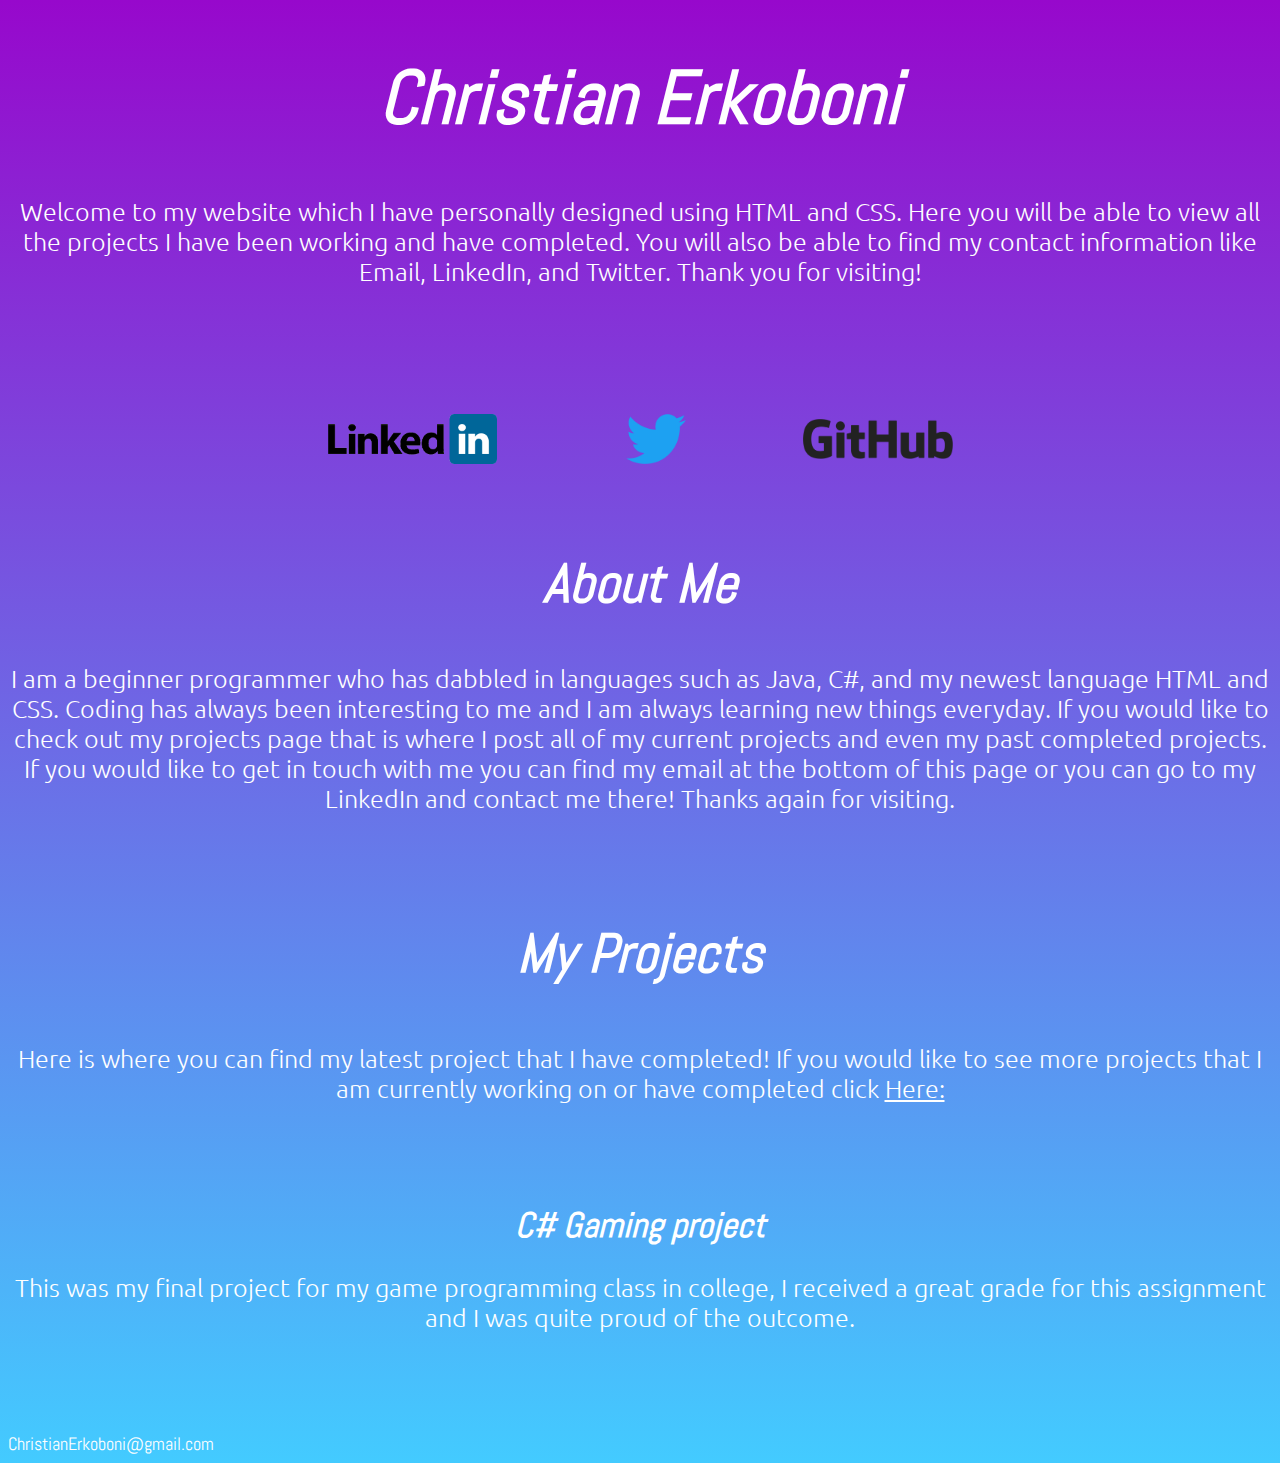
==== index.html @ 76d72758 "added a new project at the bottom of page as well as hover effects for both title of project and the" ====
<!DOCTYPE html>
<html>
<head>
  <title>Christian Erkoboni</title>
  <link href="style.css" type="text/css" rel="stylesheet">
  <link href="https://fonts.googleapis.com/css?family=Abel|Ubuntu:300,400" rel="stylesheet">
</head>
<body>
  <h1>Christian Erkoboni </h1>
  <p class="paragraph"> Welcome to my website which I have personally
    designed using HTML and CSS.  Here you will be able
    to view all the projects I have been working and have completed.
    You will also be able to find my contact information like Email,
    LinkedIn, and Twitter.  Thank you for visiting!
  </p>
  <table style="width:50%">
    <tr>
      <td class="TD"><a href="https://www.linkedin.com/in/christianerkoboni">
        <img class="image1"src="logo-linkedin.png">
      </a>
      <td class="TD2"><a href="https://www.twitter.com/StatusFloww">
        <img class="image2"src="Twitter_bird_logo_2012.svg.png">
      </a>
      <td class="TD3"><a href="https://github.com/ChristianErkoboni">
        <img class="image3"src="GitHub-Logo.png">
      </a>
    </tr>
  </table>
  <h2>About Me </h2>
  <p class="paragraph2"> I am a beginner programmer who has dabbled in languages such as Java, C#, and
  my newest language HTML and CSS.  Coding has always been interesting to me and
  I am always learning new things everyday.  If you would like to check out my projects
  page that is where I post all of my current projects and even my past completed
  projects.  If you would like to get in touch with me you can find my email at
  the bottom of this page or you can go to my LinkedIn and contact me there!
  Thanks again for visiting.
</p>
<h3>My Projects</h3>
<p class="paragraph3">
  Here is where you can find my latest project that I have completed!  If you
  would like to see more projects that I am currently working on or have completed
  click <a class="here-hover"href="//ChristianErkoboni.github.io/projects.html">
    Here:
  </a>
</p>
<h4>
  <a class="gaming-project"href="https://github.com/ChristianErkoboni/C-First-Person-Game">
      C# Gaming project
  </a>
</h4>
<p class="paragraph4"> This was my final project for my game programming class in college, I received
  a great grade for this assignment and I was quite proud of the outcome.
  <nav>
    <ul>
    </ul>
  </nav>
  <footer>ChristianErkoboni@gmail.com</footer>
</body>
</html>
---- style.css ----
body {
  font-family: 'Ubuntu', sans-serif;
  color: white;
  min-height: 100vh;
  background-image: linear-gradient( 0deg, #43CBFF 0%, #9708CC 100%);
  font-weight: lighter;
}

h1 {
  font-size: 75px;
  font-style: italic;
  text-align: center;
  font-family: 'Abel', sans-serif;
}

h2 {
  font-size: 55px;
  font-style: italic;
  text-align: center;
  font-family: 'Abel', sans-serif;
}

h3 {
  font-size: 55px;
  font-style: italic;
  text-align: center;
  font-family: 'Abel', sans-serif;
}

h4 {
  font-style: italic;
  text-align: center;
  font-family: 'Abel', sans-serif;
}

footer {
  font-size: 18px;
  font-family: 'Abel', sans-serif;
}

p {
  font-size: 25px;
  text-align: center;
  line-height: 1.2;
}

a {
  font-size: 25px;
  color: white;
}
li {
  margin-bottom: 10px;
}

table{
  margin:auto;
  margin-bottom: 75px;
}

.image1{
  height: 50px;
  width: 170px;
}

.image2{
  height: 50px;
  width: 60px;
}

.image3{
  height: 40px;
  width: 150px;
}

.TD{
  text-align: left;
}

.TD2{
  text-align: center;
}

.TD3{
  text-align: right;
}

.projects{
  background-image: linear-gradient( 90deg, #623AA2 0%, #F97794 100%);
  font-family: 'Ubuntu', sans-serif;
  font-weight: lighter;
  min-height:100vh;
}

.project-header{
  font-size: 75px;
  font-family: 'Ubuntu', sans-serif;
  font-weight: lighter;
}

.paragraph{
  font-size: 25px;
  text-align: center;
  line-height: 1.2;
  padding-bottom: 100px;
}

.paragraph2{
  font-size: 25px;
  text-align: center;
  line-height: 1.2;
  padding-bottom: 50px;
}

.paragraph3{
  margin-bottom: 100px;
}

.paragraph4{
  margin-bottom: 100px;
}

.gaming-project{
  text-decoration: none;
  font-size: 35px;
}

.gaming-project:hover{
  text-decoration: none;
  font-size: 35px;
  background-color: transparent;
  color: black;
}

.here-hover:hover{
  background-color: transparent;
  color: black;
}
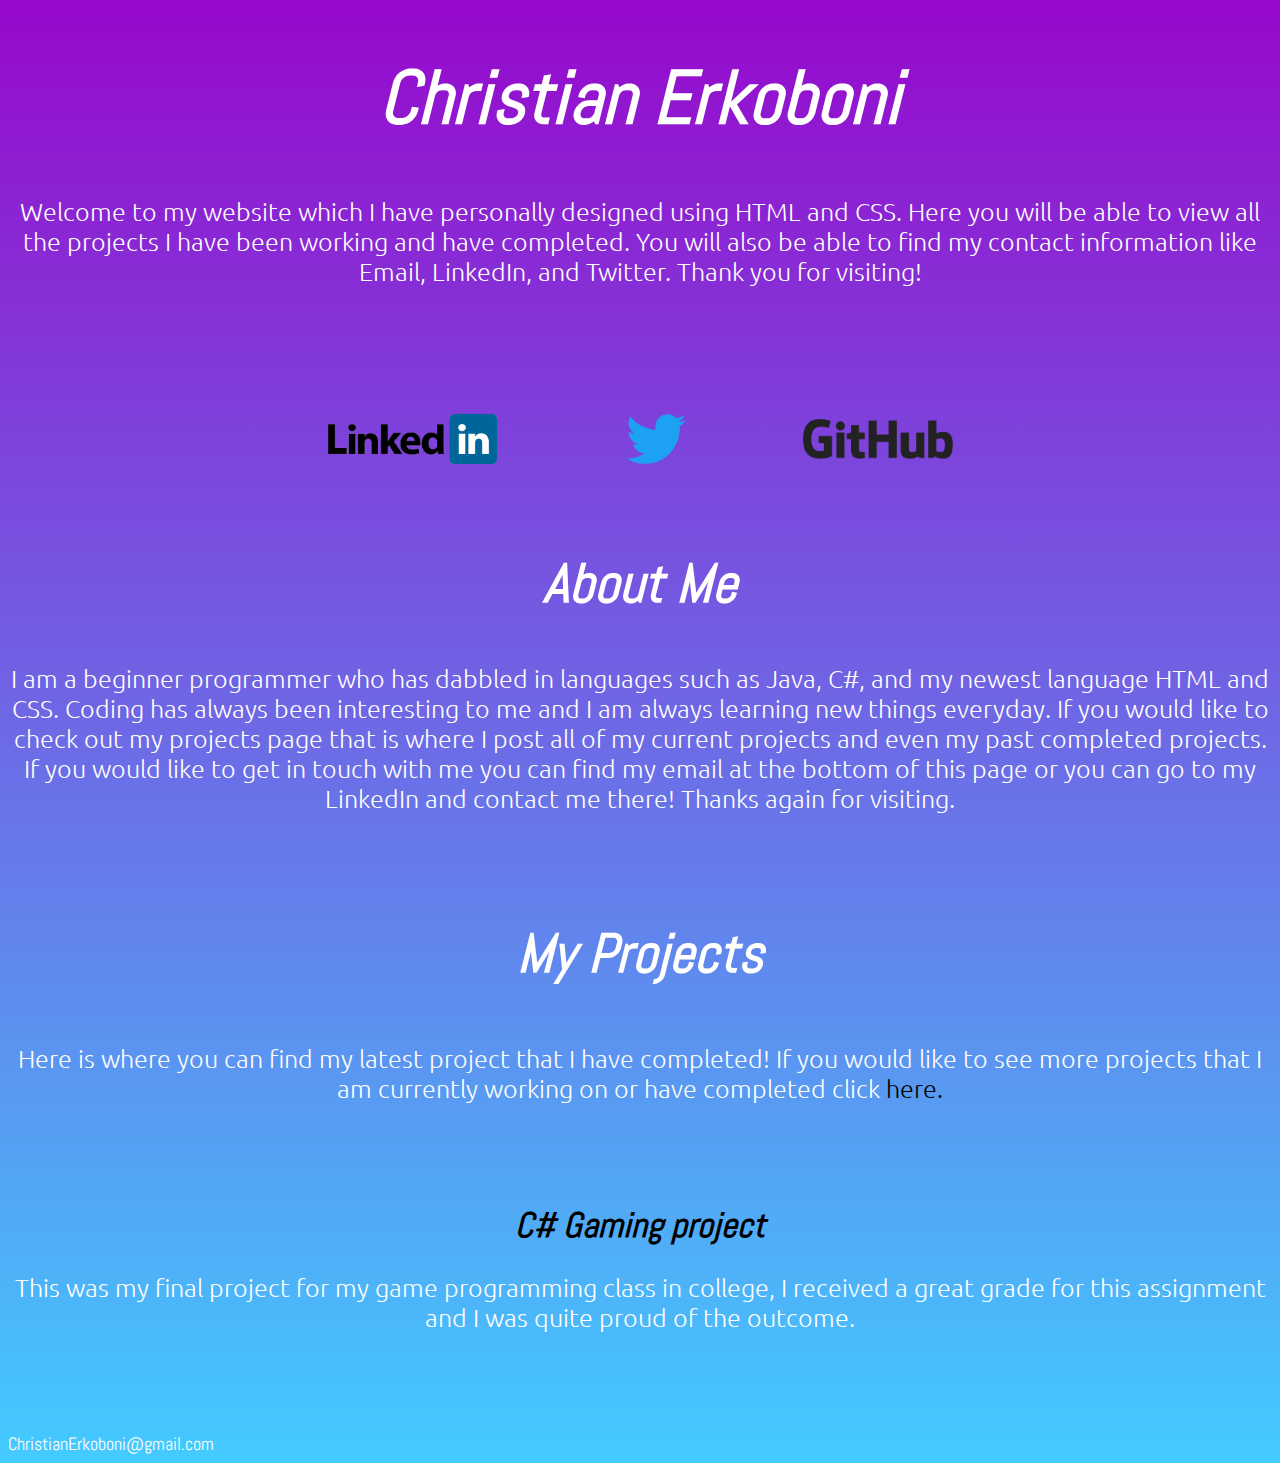
==== commit ee6460b8: "Changed the hover color of the hyperlinks" ====
--- a/index.html
+++ b/index.html
@@ -40,7 +40,7 @@
   Here is where you can find my latest project that I have completed!  If you
   would like to see more projects that I am currently working on or have completed
   click <a class="here-hover"href="//ChristianErkoboni.github.io/projects.html">
-    Here:
+    here.
   </a>
 </p>
 <h4>
--- a/style.css
+++ b/style.css
@@ -122,16 +122,23 @@
 .gaming-project{
   text-decoration: none;
   font-size: 35px;
+  color: black;
 }
 
 .gaming-project:hover{
   text-decoration: none;
   font-size: 35px;
   background-color: transparent;
+  color: rgb(2, 48, 108);
+}
+
+.here-hover{
   color: black;
+  background-color: transparent;
+  text-decoration: none;
 }
 
 .here-hover:hover{
   background-color: transparent;
-  color: black;
+  color: rgb(2, 48, 108);
 }
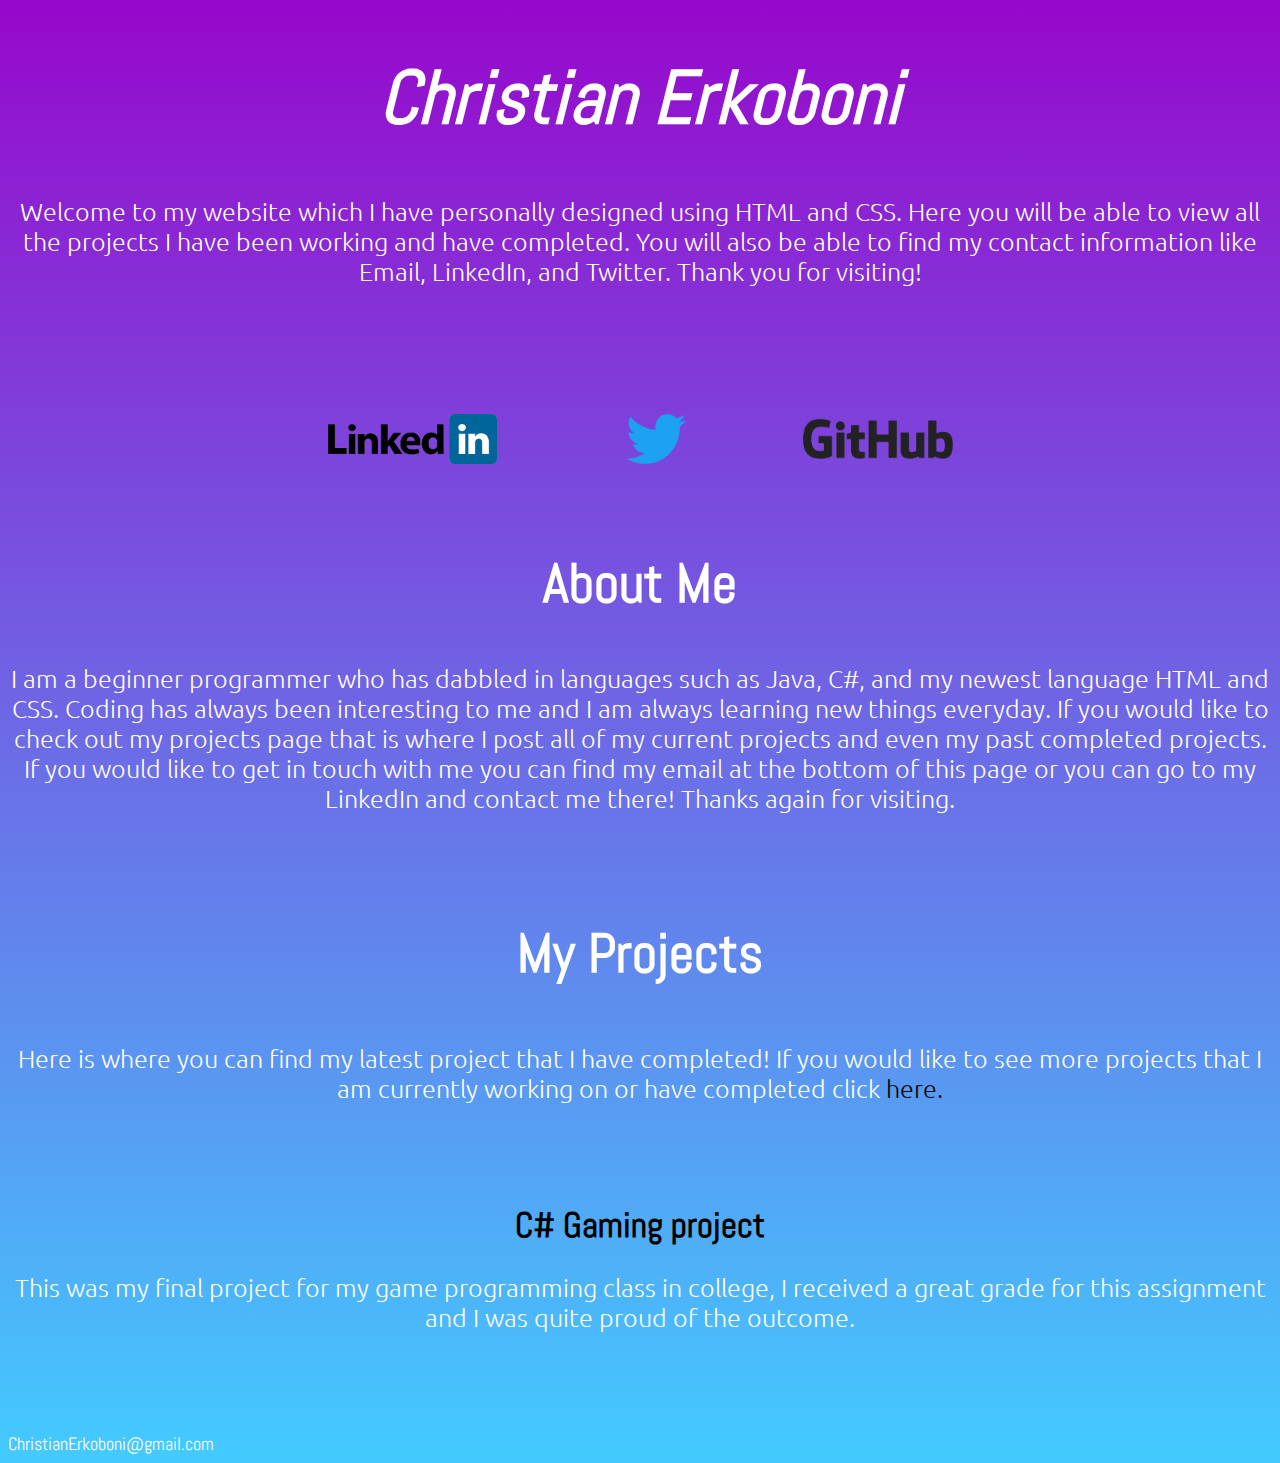
==== commit ed1461a1: "got rid of nav" ====
--- a/index.html
+++ b/index.html
@@ -50,10 +50,6 @@
 </h4>
 <p class="paragraph4"> This was my final project for my game programming class in college, I received
   a great grade for this assignment and I was quite proud of the outcome.
-  <nav>
-    <ul>
-    </ul>
-  </nav>
   <footer>ChristianErkoboni@gmail.com</footer>
 </body>
 </html>
--- a/style.css
+++ b/style.css
@@ -15,20 +15,20 @@
 
 h2 {
   font-size: 55px;
-  font-style: italic;
+  font-style: normal;
   text-align: center;
   font-family: 'Abel', sans-serif;
 }
 
 h3 {
   font-size: 55px;
-  font-style: italic;
+  font-style: normal;
   text-align: center;
   font-family: 'Abel', sans-serif;
 }
 
 h4 {
-  font-style: italic;
+  font-style: normal;
   text-align: center;
   font-family: 'Abel', sans-serif;
 }
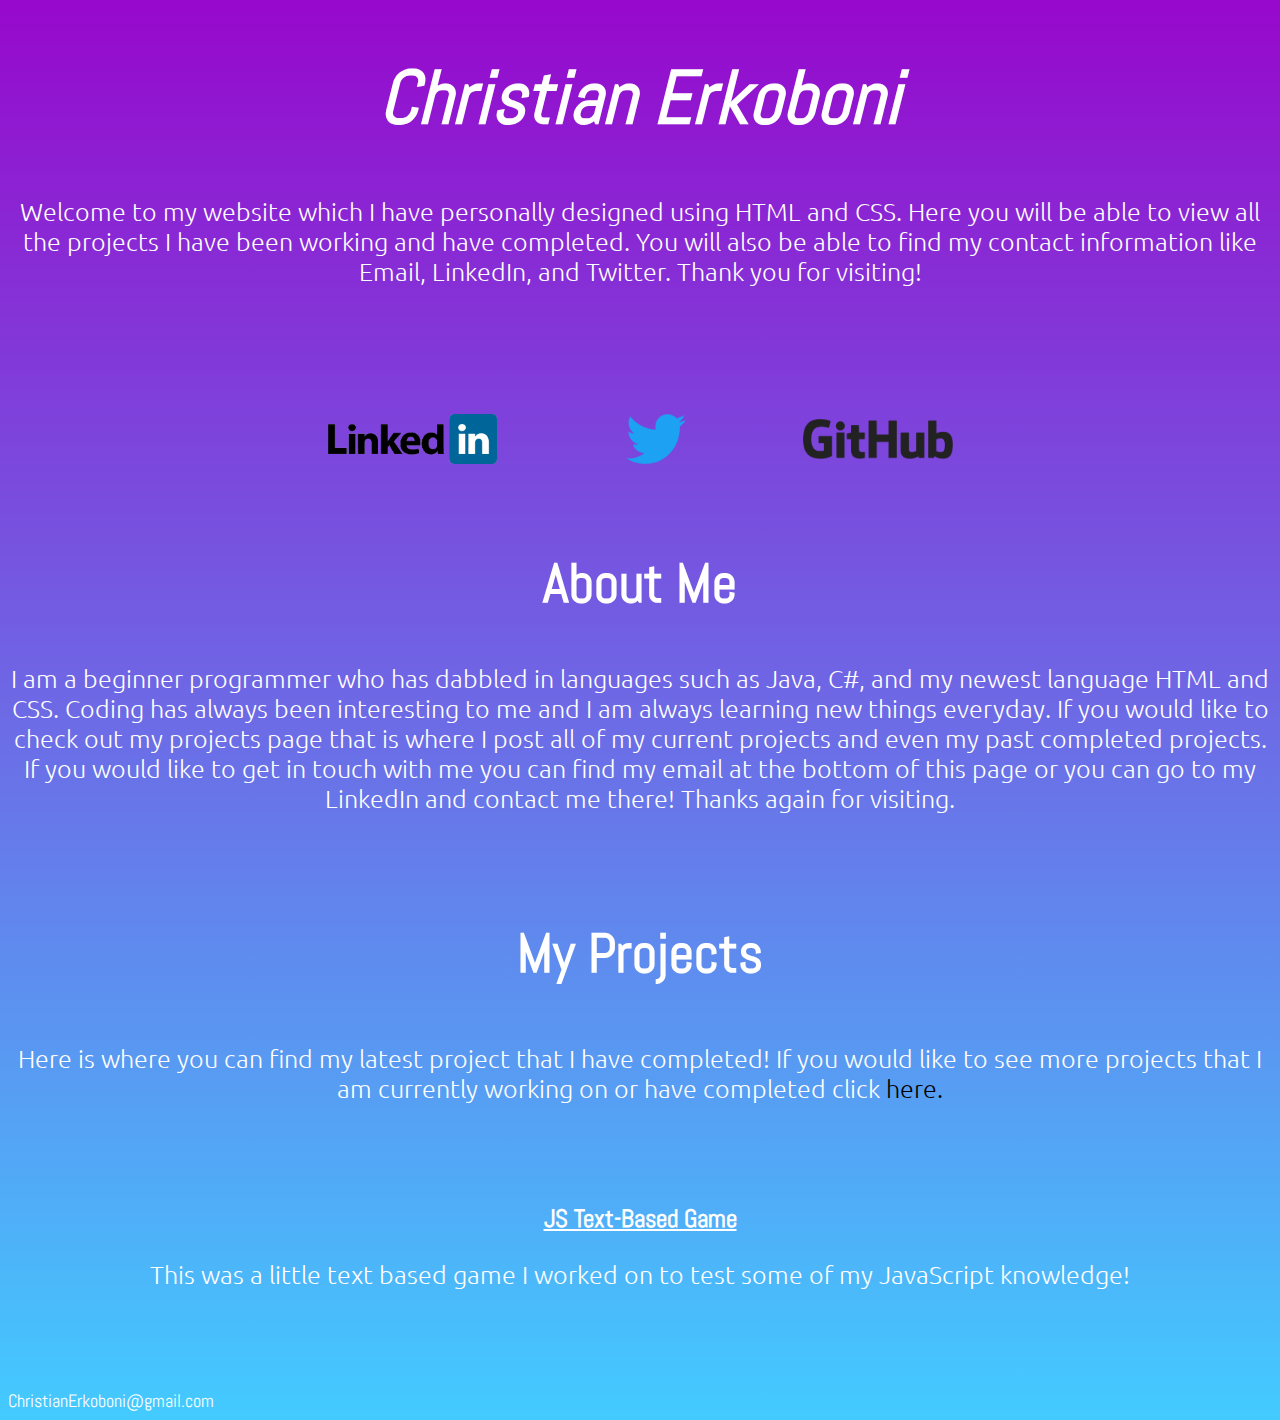
==== commit b12e101d: "Added new project to webpage and moved C# proj to project page" ====
--- a/index.html
+++ b/index.html
@@ -4,6 +4,7 @@
   <title>Christian Erkoboni</title>
   <link href="style.css" type="text/css" rel="stylesheet">
   <link href="https://fonts.googleapis.com/css?family=Abel|Ubuntu:300,400" rel="stylesheet">
+  <script>src = "script.js"></script>
 </head>
 <body>
   <h1>Christian Erkoboni </h1>
@@ -44,12 +45,11 @@
   </a>
 </p>
 <h4>
-  <a class="gaming-project"href="https://github.com/ChristianErkoboni/C-First-Person-Game">
-      C# Gaming project
+  <a class="text-based game"href="https://codepen.io/ChristianErkoboni/pen/WOKRBL?editors=1010">
+      JS Text-Based Game
   </a>
 </h4>
-<p class="paragraph4"> This was my final project for my game programming class in college, I received
-  a great grade for this assignment and I was quite proud of the outcome.
+<p class="paragraph4"> This was a little text based game I worked on to test some of my JavaScript knowledge!
   <footer>ChristianErkoboni@gmail.com</footer>
 </body>
 </html>
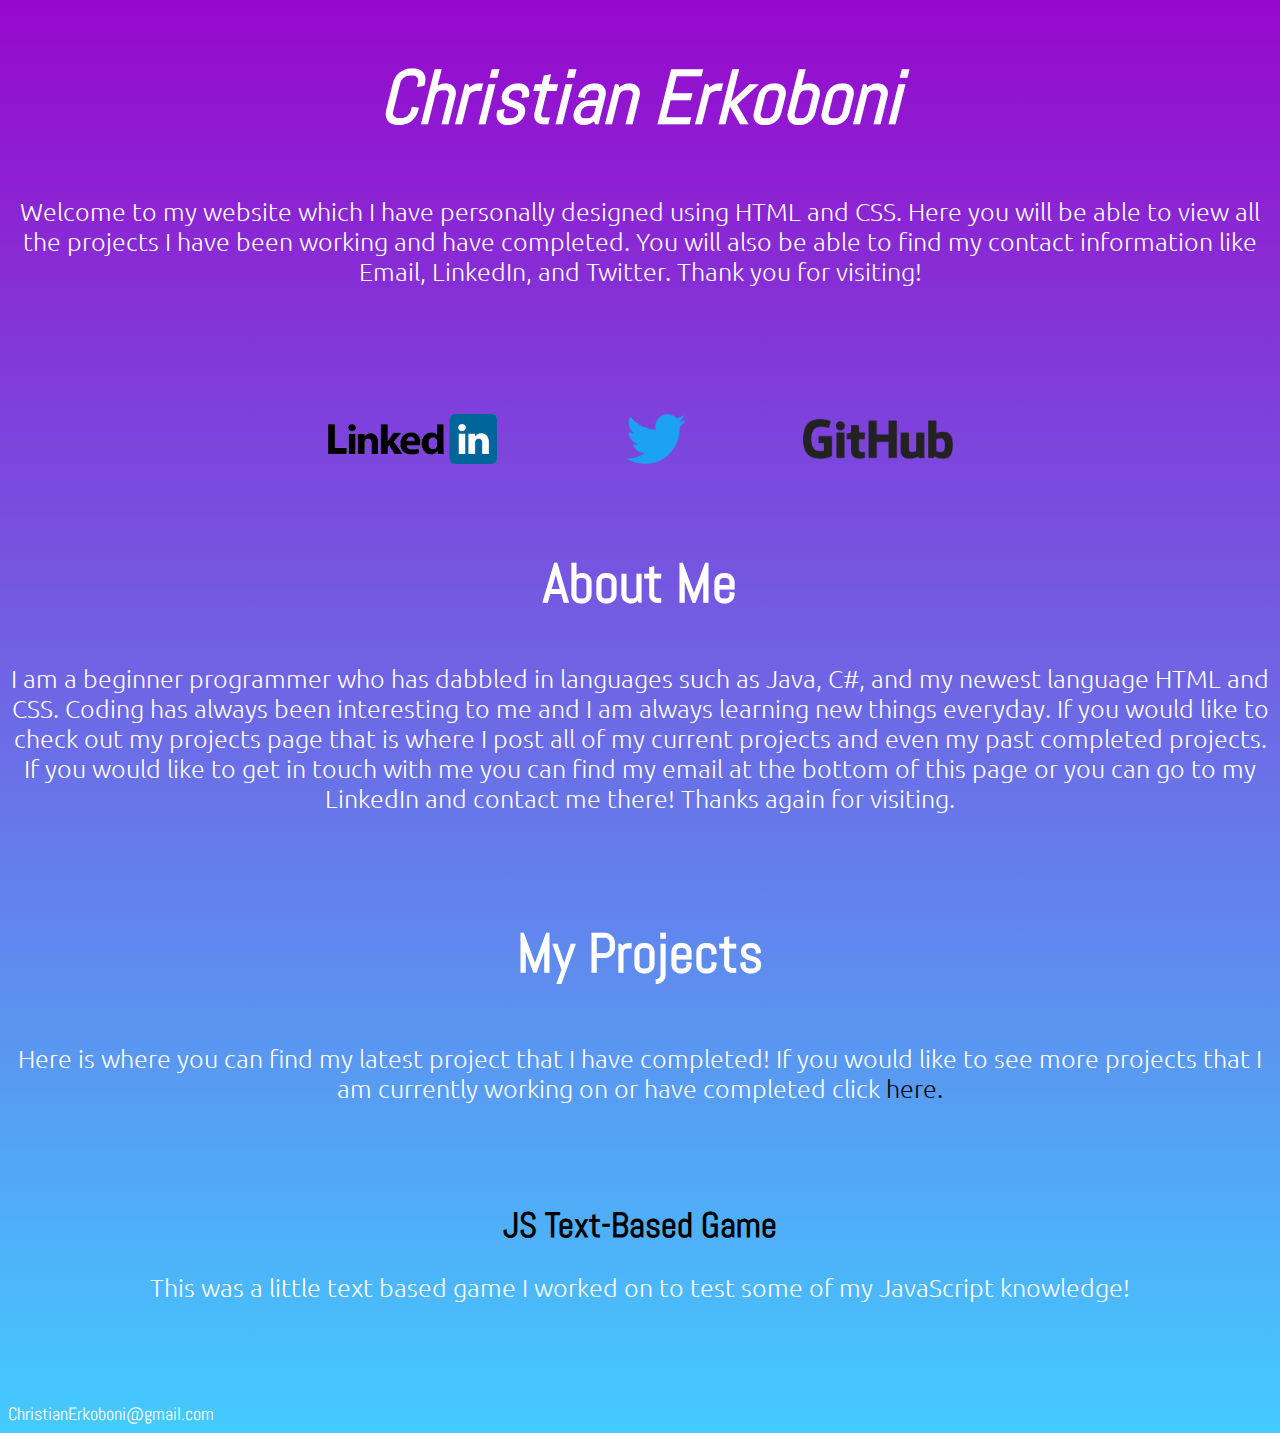
==== commit a5cda2ff: "Changed font sizes" ====
--- a/index.html
+++ b/index.html
@@ -45,7 +45,7 @@
   </a>
 </p>
 <h4>
-  <a class="text-based game"href="https://codepen.io/ChristianErkoboni/pen/WOKRBL?editors=1010">
+  <a class="text-based"href="https://codepen.io/ChristianErkoboni/pen/WOKRBL?editors=1010">
       JS Text-Based Game
   </a>
 </h4>
--- a/style.css
+++ b/style.css
@@ -125,6 +125,19 @@
   color: black;
 }
 
+.text-based{
+  text-decoration: none;
+  font-size: 35px;
+  color: black;
+}
+
+.text-based:hover{
+  text-decoration: none;
+  font-size: 35px;
+  background-color: transparent;
+  color: rgb(2, 48, 108);
+}
+
 .gaming-project:hover{
   text-decoration: none;
   font-size: 35px;
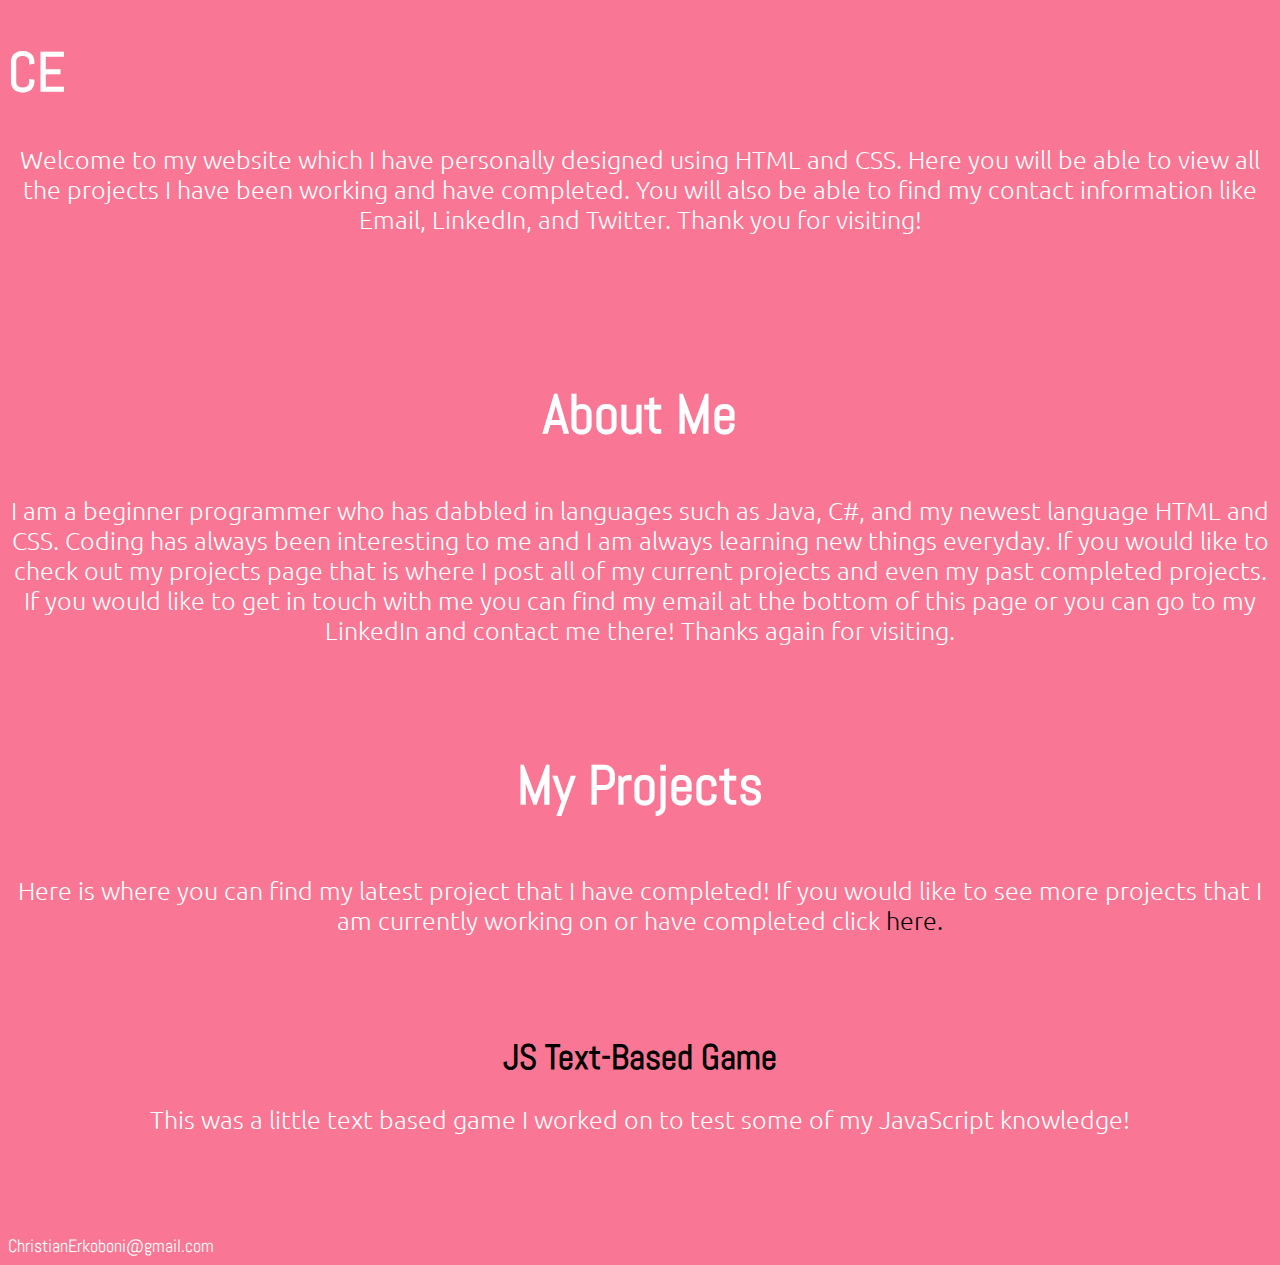
==== commit d5a82a76: "made structure changes to files" ====
--- a/index.html
+++ b/index.html
@@ -4,29 +4,16 @@
   <title>Christian Erkoboni</title>
   <link href="style.css" type="text/css" rel="stylesheet">
   <link href="https://fonts.googleapis.com/css?family=Abel|Ubuntu:300,400" rel="stylesheet">
-  <script>src = "script.js"></script>
+  <script>src = "script.js" </script>
 </head>
 <body>
-  <h1>Christian Erkoboni </h1>
+  <h1><span>C<span>hristian</span></span><span>E<span>rkoboni</span></span></h1>
   <p class="paragraph"> Welcome to my website which I have personally
     designed using HTML and CSS.  Here you will be able
     to view all the projects I have been working and have completed.
     You will also be able to find my contact information like Email,
     LinkedIn, and Twitter.  Thank you for visiting!
   </p>
-  <table style="width:50%">
-    <tr>
-      <td class="TD"><a href="https://www.linkedin.com/in/christianerkoboni">
-        <img class="image1"src="logo-linkedin.png">
-      </a>
-      <td class="TD2"><a href="https://www.twitter.com/StatusFloww">
-        <img class="image2"src="Twitter_bird_logo_2012.svg.png">
-      </a>
-      <td class="TD3"><a href="https://github.com/ChristianErkoboni">
-        <img class="image3"src="GitHub-Logo.png">
-      </a>
-    </tr>
-  </table>
   <h2>About Me </h2>
   <p class="paragraph2"> I am a beginner programmer who has dabbled in languages such as Java, C#, and
   my newest language HTML and CSS.  Coding has always been interesting to me and
--- a/style.css
+++ b/style.css
@@ -1,16 +1,35 @@
 body {
   font-family: 'Ubuntu', sans-serif;
   color: white;
+  background-color: #F97794;
   min-height: 100vh;
-  background-image: linear-gradient( 0deg, #43CBFF 0%, #9708CC 100%);
   font-weight: lighter;
 }
 
 h1 {
-  font-size: 75px;
-  font-style: italic;
-  text-align: center;
+  font-size: 55px;
+  text-align: left;
   font-family: 'Abel', sans-serif;
+}
+
+h1>span {
+  display:inline-block;
+}
+
+h1 span span {
+  display:inline-block;
+  max-width:0;
+  overflow: hidden;
+  transition: max-width 1s;
+  vertical-align: bottom;
+}
+
+h1 span span::after {
+  content: '\00a0'
+}
+
+h1:hover span span {
+  max-width: 300px;
 }
 
 h2 {
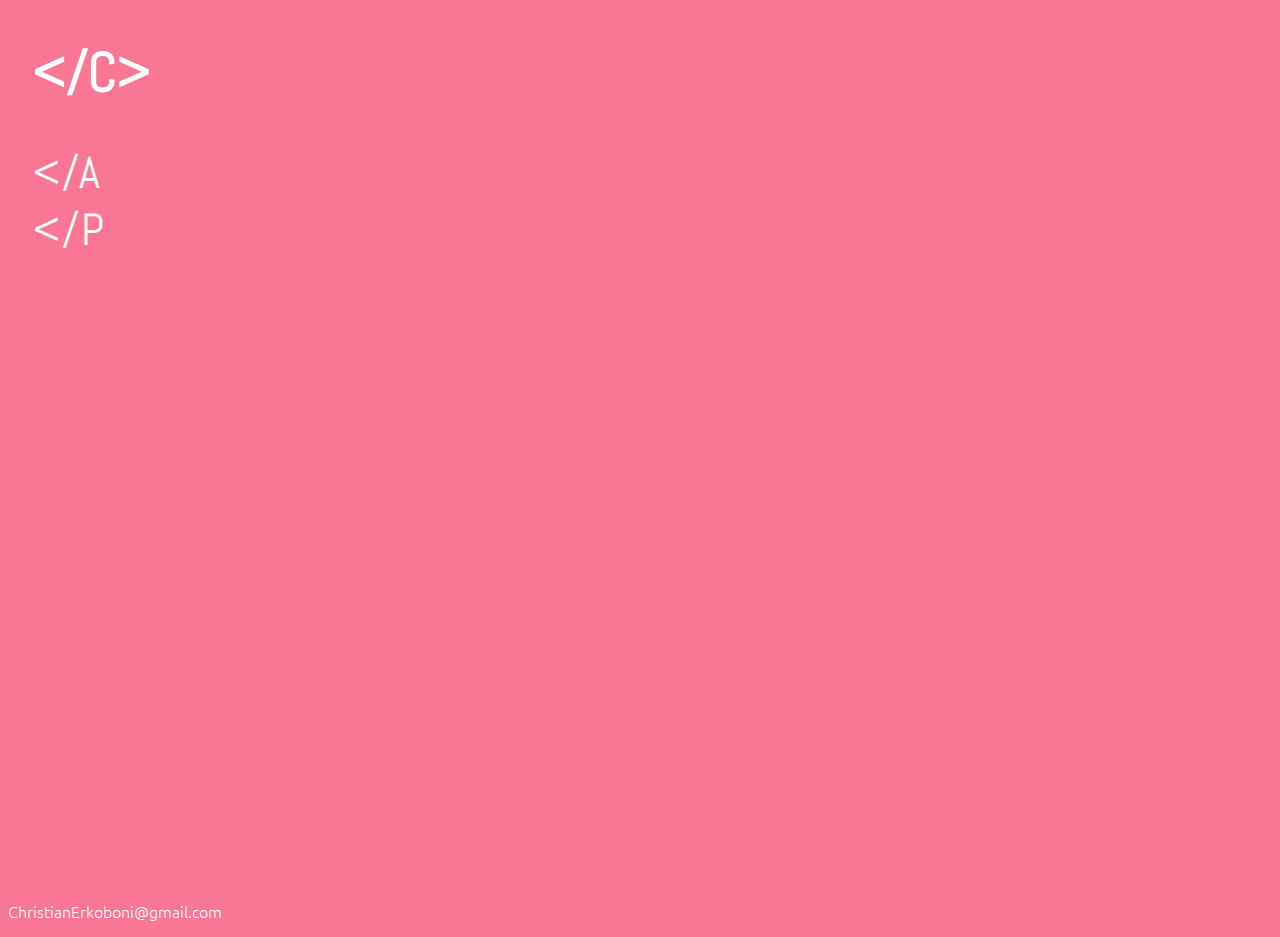
==== commit 0f5bbe29: "added new anchors and new animations" ====
--- a/index.html
+++ b/index.html
@@ -7,36 +7,18 @@
   <script>src = "script.js" </script>
 </head>
 <body>
-  <h1><span>C<span>hristian</span></span><span>E<span>rkoboni</span></span></h1>
-  <p class="paragraph"> Welcome to my website which I have personally
-    designed using HTML and CSS.  Here you will be able
-    to view all the projects I have been working and have completed.
-    You will also be able to find my contact information like Email,
-    LinkedIn, and Twitter.  Thank you for visiting!
-  </p>
-  <h2>About Me </h2>
-  <p class="paragraph2"> I am a beginner programmer who has dabbled in languages such as Java, C#, and
-  my newest language HTML and CSS.  Coding has always been interesting to me and
-  I am always learning new things everyday.  If you would like to check out my projects
-  page that is where I post all of my current projects and even my past completed
-  projects.  If you would like to get in touch with me you can find my email at
-  the bottom of this page or you can go to my LinkedIn and contact me there!
-  Thanks again for visiting.
-</p>
-<h3>My Projects</h3>
-<p class="paragraph3">
-  Here is where you can find my latest project that I have completed!  If you
-  would like to see more projects that I am currently working on or have completed
-  click <a class="here-hover"href="//ChristianErkoboni.github.io/projects.html">
-    here.
-  </a>
-</p>
-<h4>
-  <a class="text-based"href="https://codepen.io/ChristianErkoboni/pen/WOKRBL?editors=1010">
-      JS Text-Based Game
-  </a>
-</h4>
-<p class="paragraph4"> This was a little text based game I worked on to test some of my JavaScript knowledge!
-  <footer>ChristianErkoboni@gmail.com</footer>
+  <h1><span>&lt;/C<span>hristian</span></span><span><span>Erkoboni</span>&gt;</span></h1>
+
+  <nav>
+    <a href="aboutme.html" class="aboutMe">
+      <span>&lt;/A<span>bout</span></span><span><span>Me&gt;</span></span>
+    </a>
+  </nav>
+  <nav>
+    <a href="projects.html" class="myProjects">
+      <span>&lt;/P<span>rojects&gt;</span></span>
+    </a>
+  </nav>
+  <footer class="footer">ChristianErkoboni@gmail.com</footer>
 </body>
 </html>
--- a/style.css
+++ b/style.css
@@ -9,6 +9,7 @@
 h1 {
   font-size: 55px;
   text-align: left;
+  padding-left: 25px;
   font-family: 'Abel', sans-serif;
 }
 
@@ -32,145 +33,69 @@
   max-width: 300px;
 }
 
-h2 {
-  font-size: 55px;
-  font-style: normal;
-  text-align: center;
+.aboutMe{
+  font-size: 45px;
+  text-align: left;
+  padding-left: 25px;
   font-family: 'Abel', sans-serif;
+  letter-spacing: 2px;
+  color:white;
 }
 
-h3 {
-  font-size: 55px;
-  font-style: normal;
-  text-align: center;
-  font-family: 'Abel', sans-serif;
+
+.aboutMe>span {
+  display:inline-block;
 }
 
-h4 {
-  font-style: normal;
-  text-align: center;
-  font-family: 'Abel', sans-serif;
+.aboutMe span span {
+  display:inline-block;
+  max-width:0;
+  overflow: hidden;
+  transition: max-width 1s;
+  vertical-align: bottom;
 }
 
-footer {
-  font-size: 18px;
-  font-family: 'Abel', sans-serif;
+.aboutMe span span::after {
+  content: '\00a0'
 }
 
-p {
-  font-size: 25px;
-  text-align: center;
-  line-height: 1.2;
+.aboutMe:hover span span {
+  max-width: 300px;
 }
 
-a {
-  font-size: 25px;
-  color: white;
-}
-li {
-  margin-bottom: 10px;
+.myProjects{
+  font-size: 45px;
+  text-align: left;
+  padding-left: 25px;
+  font-family: 'Abel', sans-serif;
+  letter-spacing: 2px;
+  color:white
 }
 
-table{
-  margin:auto;
-  margin-bottom: 75px;
+.myProjects>span {
+  display:inline-block;
 }
 
-.image1{
-  height: 50px;
-  width: 170px;
+.myProjects span span {
+  display:inline-block;
+  max-width:0;
+  overflow: hidden;
+  transition: max-width 1s;
+  vertical-align: bottom;
 }
 
-.image2{
-  height: 50px;
-  width: 60px;
+.myProjects span span::after {
+  content: '\00a0'
 }
 
-.image3{
-  height: 40px;
-  width: 150px;
+.myProjects:hover span span {
+  max-width: 300px;
 }
 
-.TD{
-  text-align: left;
-}
+html, body {height: 100%}
 
-.TD2{
-  text-align: center;
-}
-
-.TD3{
-  text-align: right;
-}
-
-.projects{
-  background-image: linear-gradient( 90deg, #623AA2 0%, #F97794 100%);
-  font-family: 'Ubuntu', sans-serif;
-  font-weight: lighter;
-  min-height:100vh;
-}
-
-.project-header{
-  font-size: 75px;
-  font-family: 'Ubuntu', sans-serif;
-  font-weight: lighter;
-}
-
-.paragraph{
-  font-size: 25px;
-  text-align: center;
-  line-height: 1.2;
-  padding-bottom: 100px;
-}
-
-.paragraph2{
-  font-size: 25px;
-  text-align: center;
-  line-height: 1.2;
-  padding-bottom: 50px;
-}
-
-.paragraph3{
-  margin-bottom: 100px;
-}
-
-.paragraph4{
-  margin-bottom: 100px;
-}
-
-.gaming-project{
-  text-decoration: none;
-  font-size: 35px;
-  color: black;
-}
-
-.text-based{
-  text-decoration: none;
-  font-size: 35px;
-  color: black;
-}
-
-.text-based:hover{
-  text-decoration: none;
-  font-size: 35px;
-  background-color: transparent;
-  color: rgb(2, 48, 108);
-}
-
-.gaming-project:hover{
-  text-decoration: none;
-  font-size: 35px;
-  background-color: transparent;
-  color: rgb(2, 48, 108);
-}
-
-.here-hover{
-  color: black;
-  background-color: transparent;
-  text-decoration: none;
-}
-
-.here-hover:hover{
-  background-color: transparent;
-  color: rgb(2, 48, 108);
-}
+body > footer {
+  position: sticky;
+  top: 100vh;
+  margin-bottom: 10px;
+}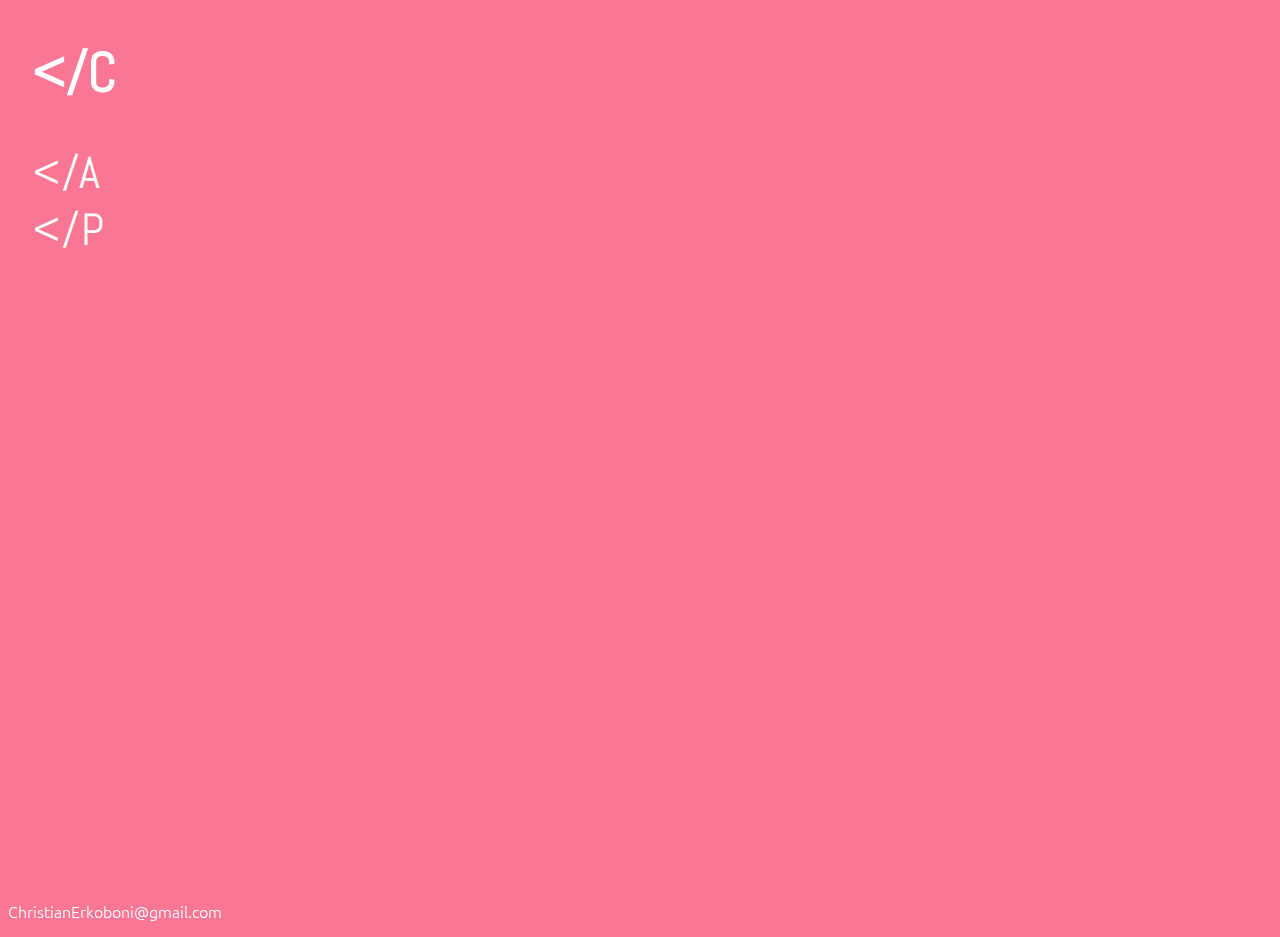
==== commit 6fe18c4a: "added an about me page" ====
--- a/index.html
+++ b/index.html
@@ -7,7 +7,7 @@
   <script>src = "script.js" </script>
 </head>
 <body>
-  <h1><span>&lt;/C<span>hristian</span></span><span><span>Erkoboni</span>&gt;</span></h1>
+  <h1><span>&lt;/C<span>hristian</span></span><span><span>Erkoboni&gt;</span></span></h1>
 
   <nav>
     <a href="aboutme.html" class="aboutMe">
--- a/style.css
+++ b/style.css
@@ -98,4 +98,9 @@
   position: sticky;
   top: 100vh;
   margin-bottom: 10px;
+}
+
+.p1Project{
+  text-align: left;
+  padding-left: 25px;
 }